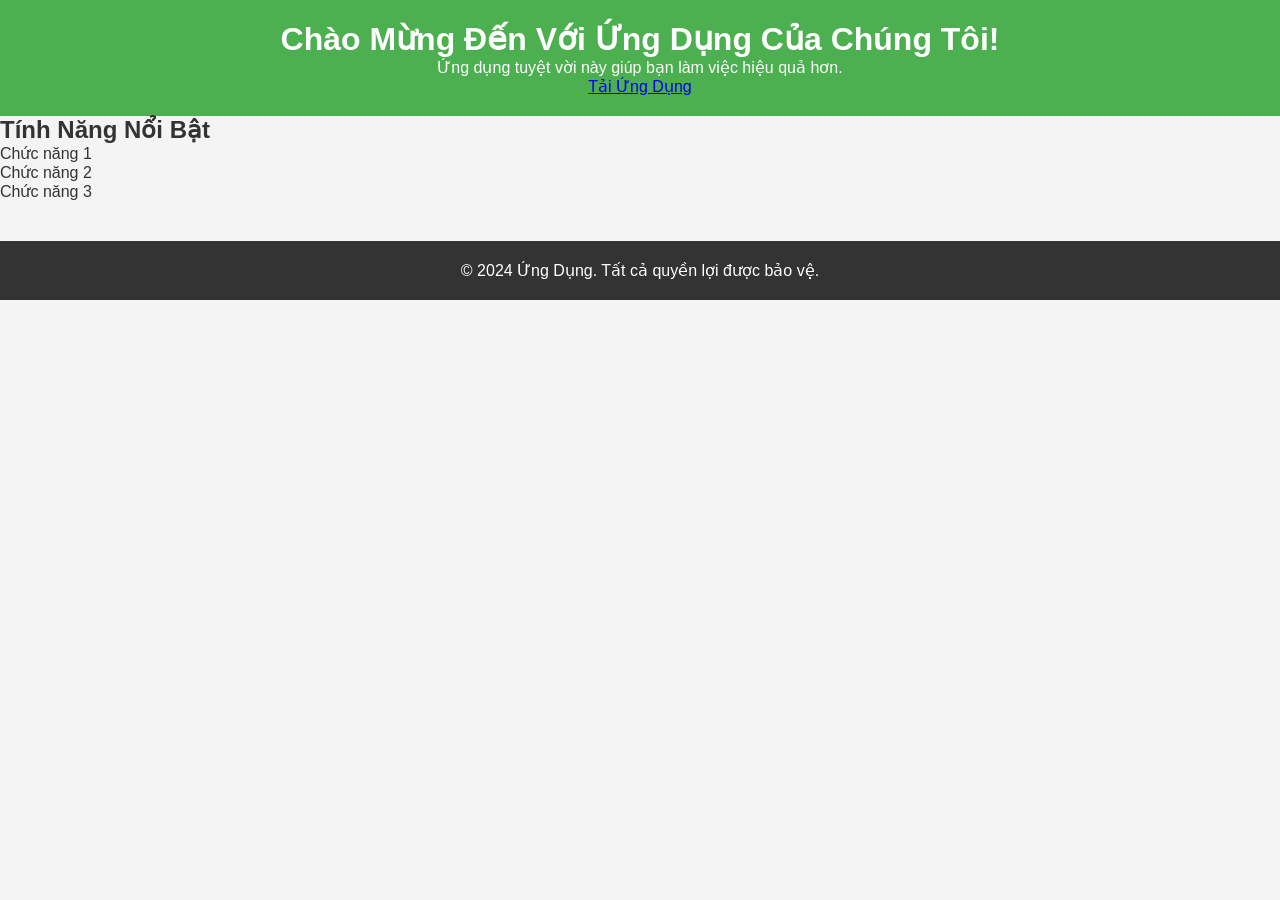
==== index.html @ b2758ced "Update index.html" ====
<!DOCTYPE html>
<html lang="vi">
<head>
    <meta charset="UTF-8">
    <meta name="viewport" content="width=device-width, initial-scale=1.0">
    <meta http-equiv="X-UA-Compatible" content="ie=edge">
    <title>Giới thiệu Ứng Dụng</title>
    <link rel="stylesheet" href="style.css">
</head>
<body>
    <header>
        <div class="container">
            <h1>Chào Mừng Đến Với Ứng Dụng Của Chúng Tôi!</h1>
            <p>Ứng dụng tuyệt vời này giúp bạn làm việc hiệu quả hơn.</p>
            <a href="download-link" class="btn">Tải Ứng Dụng</a>
        </div>
    </header>

    <section class="features">
        <div class="container">
            <h2>Tính Năng Nổi Bật</h2>
            <ul>
                <li>Chức năng 1</li>
                <li>Chức năng 2</li>
                <li>Chức năng 3</li>
            </ul>
        </div>
    </section>

    <footer>
        <div class="container">
            <p>&copy; 2024 Ứng Dụng. Tất cả quyền lợi được bảo vệ.</p>
        </div>
    </footer>
</body>
</html>
---- style.css ----
/* General reset */
* {
    margin: 0;
    padding: 0;
    box-sizing: border-box;
}

/* Body */
body {
    font-family: Arial, sans-serif;
    background-color: #f4f4f4;
    color: #333;
}

/* Header */
header {
    background-color: #4CAF50;
    color: white;
    padding: 20px;
    text-align: center;
}

/* About Section */
#about {
    padding: 40px 20px;
    text-align: center;
    background-color: #ffffff;
}

#about h2 {
    font-size: 2em;
    margin-bottom: 20px;
}

#about p {
    font-size: 1.2em;
    margin-bottom: 20px;
}

/* Download Section */
#download {
    padding: 40px 20px;
    text-align: center;
    background-color: #ffffff;
}

.download-buttons {
    margin-top: 20px;
}

.download-btn {
    display: inline-block;
    padding: 15px 30px;
    margin: 10px;
    background-color: #4CAF50;
    color: white;
    text-decoration: none;
    border-radius: 5px;
    font-size: 1.2em;
}

.download-btn:hover {
    background-color: #45a049;
}

/* Footer */
footer {
    text-align: center;
    padding: 20px;
    background-color: #333;
    color: white;
    margin-top: 40px;
}
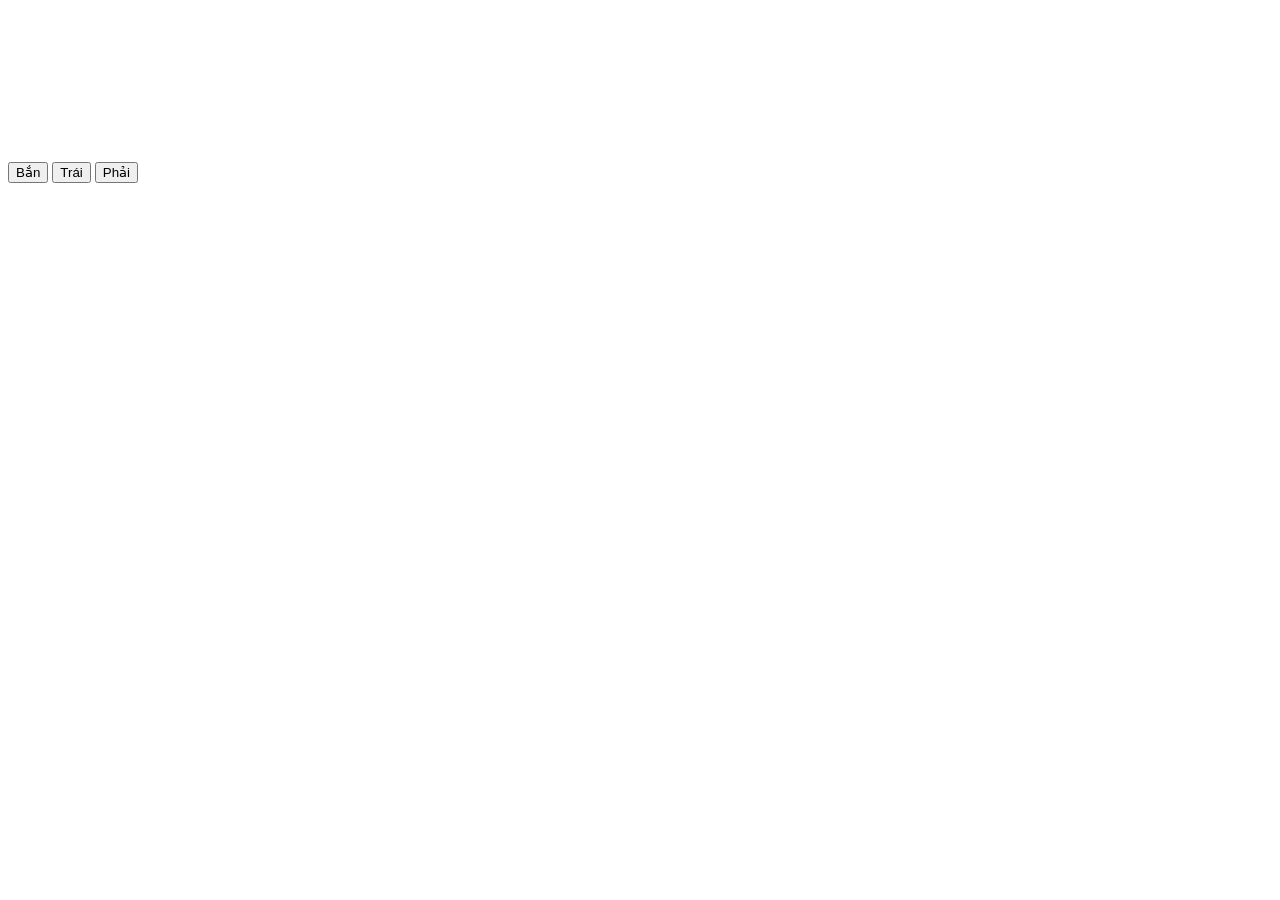
==== commit 4a79b474: "Update index.html" ====
--- a/index.html
+++ b/index.html
@@ -1,36 +1,20 @@
 <!DOCTYPE html>
-<html lang="vi">
+<html lang="en">
 <head>
-    <meta charset="UTF-8">
-    <meta name="viewport" content="width=device-width, initial-scale=1.0">
-    <meta http-equiv="X-UA-Compatible" content="ie=edge">
-    <title>Giới thiệu Ứng Dụng</title>
-    <link rel="stylesheet" href="style.css">
+  <meta charset="UTF-8">
+  <meta name="viewport" content="width=device-width, initial-scale=1.0">
+  <title>Trò chơi bắn xe tăng</title>
+  <link rel="stylesheet" href="styles.css">
 </head>
 <body>
-    <header>
-        <div class="container">
-            <h1>Chào Mừng Đến Với Ứng Dụng Của Chúng Tôi!</h1>
-            <p>Ứng dụng tuyệt vời này giúp bạn làm việc hiệu quả hơn.</p>
-            <a href="download-link" class="btn">Tải Ứng Dụng</a>
-        </div>
-    </header>
-
-    <section class="features">
-        <div class="container">
-            <h2>Tính Năng Nổi Bật</h2>
-            <ul>
-                <li>Chức năng 1</li>
-                <li>Chức năng 2</li>
-                <li>Chức năng 3</li>
-            </ul>
-        </div>
-    </section>
-
-    <footer>
-        <div class="container">
-            <p>&copy; 2024 Ứng Dụng. Tất cả quyền lợi được bảo vệ.</p>
-        </div>
-    </footer>
+  <div id="game-container">
+    <canvas id="gameCanvas"></canvas>
+    <div id="controls">
+      <button id="fire-button">Bắn</button>
+      <button id="move-left">Trái</button>
+      <button id="move-right">Phải</button>
+    </div>
+  </div>
+  <script src="script.js"></script>
 </body>
 </html>
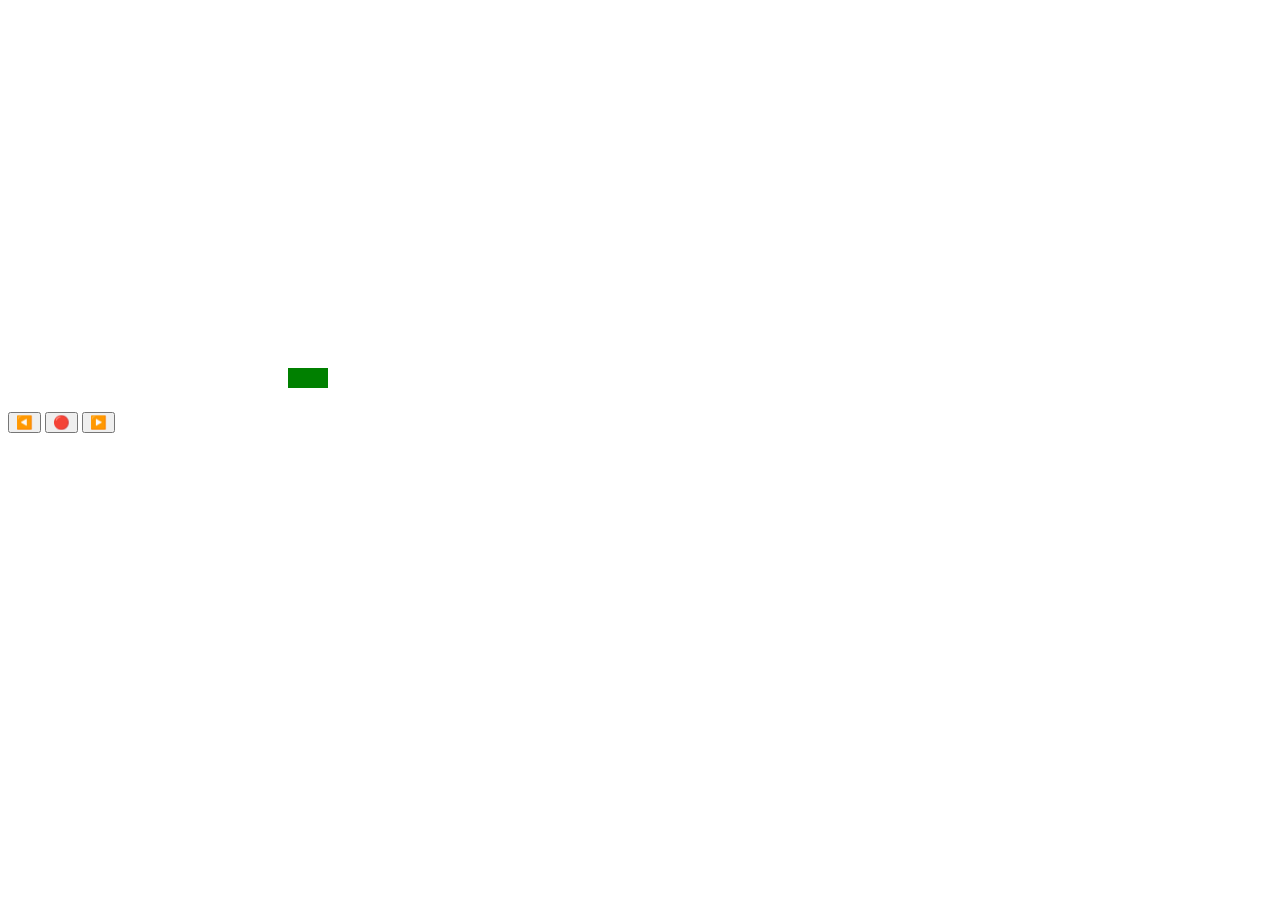
==== commit 80ec60f4: "Update index.html" ====
--- a/index.html
+++ b/index.html
@@ -10,9 +10,9 @@
   <div id="game-container">
     <canvas id="gameCanvas"></canvas>
     <div id="controls">
-      <button id="fire-button">Bắn</button>
-      <button id="move-left">Trái</button>
-      <button id="move-right">Phải</button>
+      <button id="move-left">◀️</button>
+      <button id="fire-button">🔴</button>
+      <button id="move-right">▶️</button>
     </div>
   </div>
   <script src="script.js"></script>
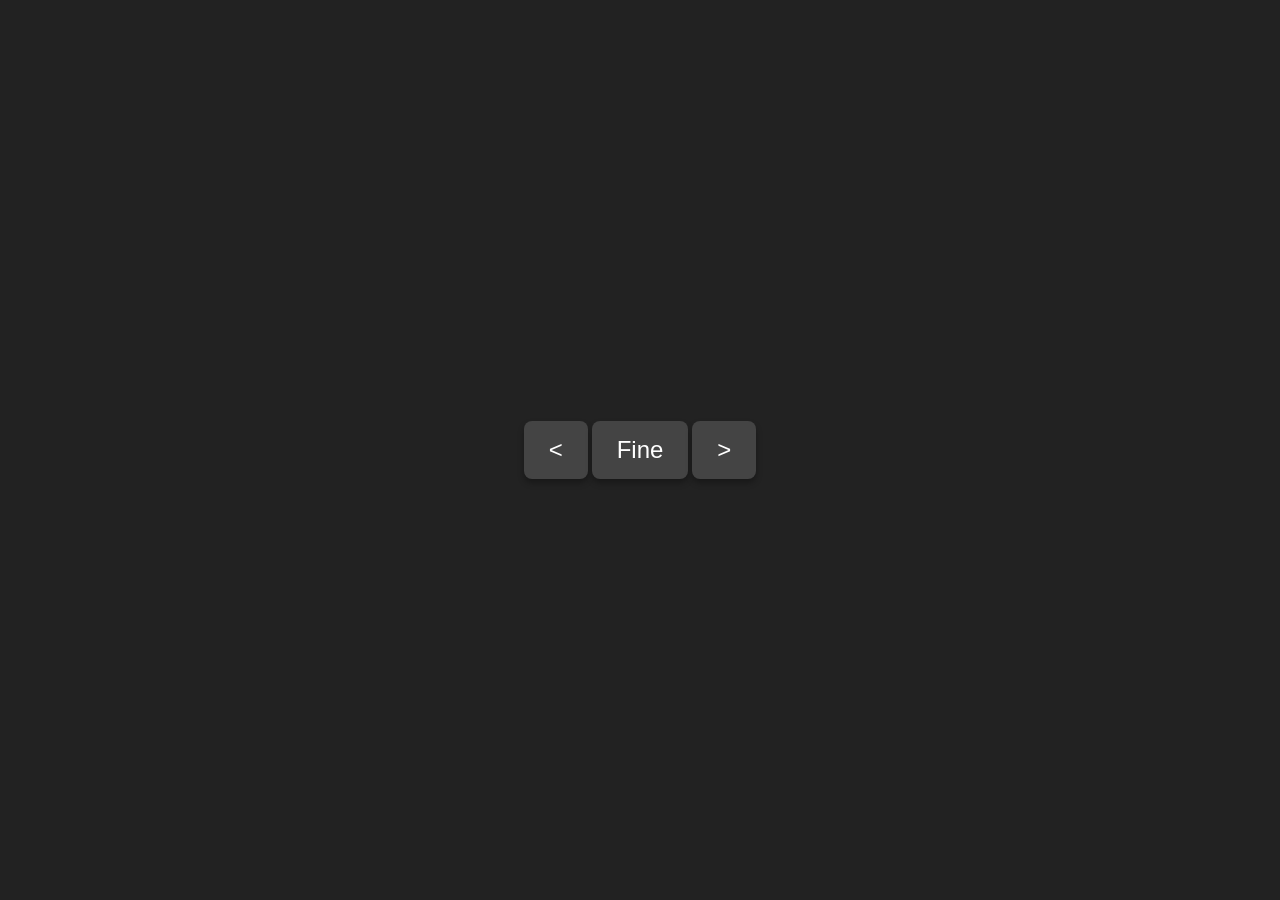
==== commit fc5449e1: "Update index.html" ====
--- a/index.html
+++ b/index.html
@@ -1,20 +1,21 @@
 <!DOCTYPE html>
 <html lang="en">
 <head>
-  <meta charset="UTF-8">
-  <meta name="viewport" content="width=device-width, initial-scale=1.0">
-  <title>Trò chơi bắn xe tăng</title>
-  <link rel="stylesheet" href="styles.css">
+    <meta charset="UTF-8">
+    <meta name="viewport" content="width=device-width, initial-scale=1.0">
+    <title>Game Xe Di Chuyển</title>
+    <link rel="stylesheet" href="style.css">
 </head>
 <body>
-  <div id="game-container">
-    <canvas id="gameCanvas"></canvas>
-    <div id="controls">
-      <button id="move-left">◀️</button>
-      <button id="fire-button">🔴</button>
-      <button id="move-right">▶️</button>
+    <div class="game-container">
+        <div class="car player-car" id="player"></div>
+        <div class="car enemy-car" id="enemy"></div>
+        <div class="controls">
+            <button id="left">&lt;</button>
+            <button id="finish">Fine</button>
+            <button id="right">&gt;</button>
+        </div>
     </div>
-  </div>
-  <script src="script.js"></script>
+    <script src="script.js"></script>
 </body>
 </html>
--- a/style.css
+++ b/style.css
@@ -0,0 +1,57 @@
+/* Đặt lại margin và padding */
+* {
+  margin: 0;
+  padding: 0;
+  box-sizing: border-box;
+}
+
+body {
+  background-color: #222;
+  display: flex;
+  justify-content: center;
+  align-items: center;
+  height: 100vh;
+  overflow: hidden;
+}
+
+#game-container {
+  position: relative;
+  width: 100%;
+  max-width: 800px; /* Giới hạn tối đa */
+  height: 100%;
+}
+
+canvas {
+  display: block;
+  width: 100%;
+  height: 85vh; /* Chiếm 85% màn hình */
+  background-color: #000;
+  border: 2px solid #fff;
+}
+
+#controls {
+  display: flex;
+  justify-content: space-around;
+  align-items: center;
+  position: absolute;
+  bottom: 0;
+  width: 100%;
+  padding: 10px 0;
+  background-color: rgba(0, 0, 0, 0.7);
+}
+
+button {
+  padding: 15px 25px;
+  font-size: 24px;
+  color: #fff;
+  background-color: #444;
+  border: none;
+  border-radius: 8px;
+  box-shadow: 0 4px 6px rgba(0, 0, 0, 0.3);
+  cursor: pointer;
+}
+
+button:active {
+  transform: scale(0.9);
+  background-color: #666;
+}
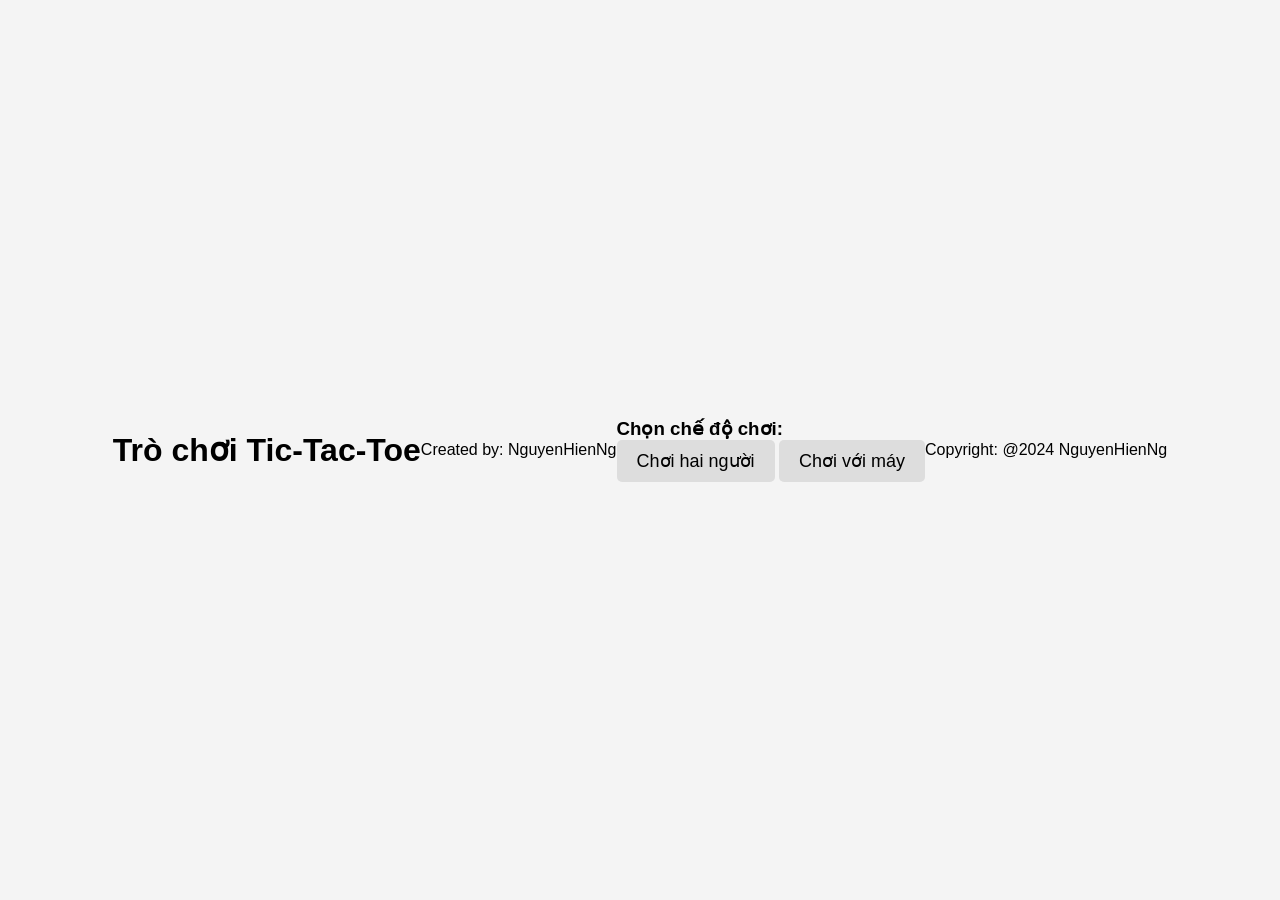
==== commit 8dc0bfaa: "Update index.html" ====
--- a/index.html
+++ b/index.html
@@ -1,21 +1,35 @@
 <!DOCTYPE html>
-<html lang="en">
+<html lang="vi">
 <head>
     <meta charset="UTF-8">
     <meta name="viewport" content="width=device-width, initial-scale=1.0">
-    <title>Game Xe Di Chuyển</title>
+    <title>Trò chơi Tic-Tac-Toe</title>
     <link rel="stylesheet" href="style.css">
 </head>
 <body>
-    <div class="game-container">
-        <div class="car player-car" id="player"></div>
-        <div class="car enemy-car" id="enemy"></div>
-        <div class="controls">
-            <button id="left">&lt;</button>
-            <button id="finish">Fine</button>
-            <button id="right">&gt;</button>
+    <h1>Trò chơi Tic-Tac-Toe</h1>
+    <p>Created by: NguyenHienNg</p>
+    <div id="menu">
+        <h3>Chọn chế độ chơi:</h3>
+        <button onclick="startTwoPlayers()">Chơi hai người</button>
+        <button onclick="startWithAI()">Chơi với máy</button>
+    </div>
+
+    <div id="game-container" style="display: none;">
+        <h2 id="game-mode"></h2>
+        <div id="scoreboard">
+            <p>Người chơi X: <span id="scoreX">0</span></p>
+            <p>Người chơi O: <span id="scoreO">0</span></p>
         </div>
+        <div id="board"></div>
+        <p id="next-player">Người tiếp theo: X</p>
+        <button onclick="resetGame()">Khởi động lại màn chơi</button>
+        <button onclick="backToMenu()">Quay lại</button>
     </div>
+
+    <footer>
+        <p>Copyright: @2024 NguyenHienNg</p>
+    </footer>
     <script src="script.js"></script>
 </body>
 </html>
--- a/style.css
+++ b/style.css
@@ -1,57 +1,64 @@
-/* Đặt lại margin và padding */
+/* Định dạng căn chỉnh phù hợp với mọi màn hình */
 * {
-  margin: 0;
-  padding: 0;
-  box-sizing: border-box;
+    margin: 0;
+    padding: 0;
+    box-sizing: border-box;
 }
 
 body {
-  background-color: #222;
-  display: flex;
-  justify-content: center;
-  align-items: center;
-  height: 100vh;
-  overflow: hidden;
+    font-family: Arial, sans-serif;
+    background-color: #f4f4f4;
+    display: flex;
+    justify-content: center;
+    align-items: center;
+    height: 100vh;
+    overflow: hidden;
 }
 
-#game-container {
-  position: relative;
-  width: 100%;
-  max-width: 800px; /* Giới hạn tối đa */
-  height: 100%;
+.game-container {
+    position: relative;
+    width: 100%;
+    height: 100%;
+    background-color: #ffffff;
+    overflow: hidden;
 }
 
-canvas {
-  display: block;
-  width: 100%;
-  height: 85vh; /* Chiếm 85% màn hình */
-  background-color: #000;
-  border: 2px solid #fff;
+.car {
+    position: absolute;
+    width: 50px;
+    height: 70px;
+    background-color: black;
+    border: 2px solid #333;
+    top: 10%;
 }
 
-#controls {
-  display: flex;
-  justify-content: space-around;
-  align-items: center;
-  position: absolute;
-  bottom: 0;
-  width: 100%;
-  padding: 10px 0;
-  background-color: rgba(0, 0, 0, 0.7);
+.player-car {
+    bottom: 10%;
+    left: 45%;
+}
+
+.enemy-car {
+    top: 0%;
+    left: 45%;
+}
+
+.controls {
+    position: absolute;
+    bottom: 10px;
+    width: 100%;
+    display: flex;
+    justify-content: space-evenly;
 }
 
 button {
-  padding: 15px 25px;
-  font-size: 24px;
-  color: #fff;
-  background-color: #444;
-  border: none;
-  border-radius: 8px;
-  box-shadow: 0 4px 6px rgba(0, 0, 0, 0.3);
-  cursor: pointer;
+    font-size: 18px;
+    padding: 10px 20px;
+    border: none;
+    background-color: #ddd;
+    border-radius: 5px;
+    cursor: pointer;
 }
 
-button:active {
-  transform: scale(0.9);
-  background-color: #666;
+button:hover {
+    background-color: #bbb;
 }
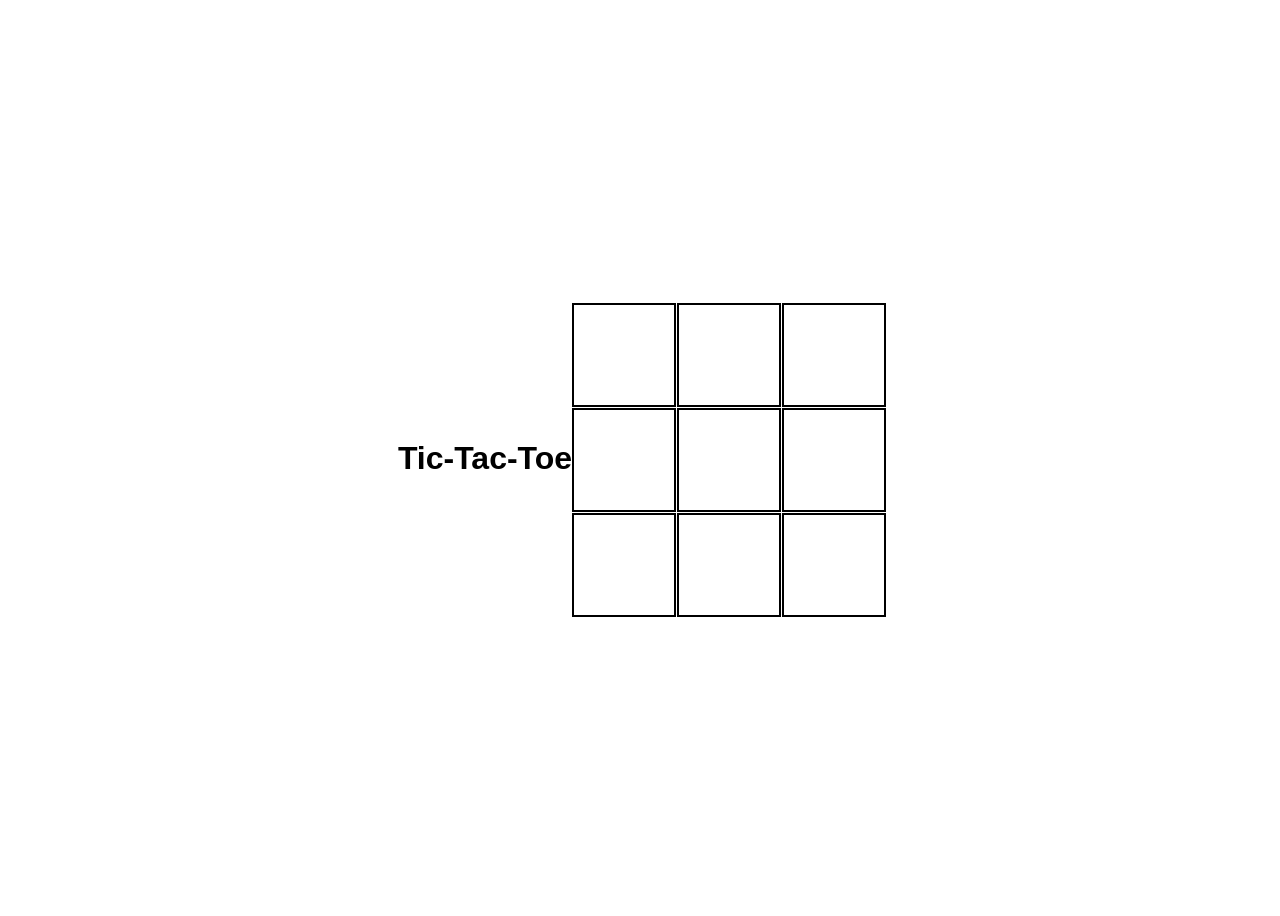
==== commit baed78c3: "Update index.html" ====
--- a/index.html
+++ b/index.html
@@ -1,35 +1,24 @@
 <!DOCTYPE html>
-<html lang="vi">
+<html lang="en">
 <head>
     <meta charset="UTF-8">
     <meta name="viewport" content="width=device-width, initial-scale=1.0">
-    <title>Trò chơi Tic-Tac-Toe</title>
+    <title>Tic-Tac-Toe</title>
     <link rel="stylesheet" href="style.css">
 </head>
 <body>
-    <h1>Trò chơi Tic-Tac-Toe</h1>
-    <p>Created by: NguyenHienNg</p>
-    <div id="menu">
-        <h3>Chọn chế độ chơi:</h3>
-        <button onclick="startTwoPlayers()">Chơi hai người</button>
-        <button onclick="startWithAI()">Chơi với máy</button>
+    <h1>Tic-Tac-Toe</h1>
+    <div id="board">
+        <div class="cell" data-index="0"></div>
+        <div class="cell" data-index="1"></div>
+        <div class="cell" data-index="2"></div>
+        <div class="cell" data-index="3"></div>
+        <div class="cell" data-index="4"></div>
+        <div class="cell" data-index="5"></div>
+        <div class="cell" data-index="6"></div>
+        <div class="cell" data-index="7"></div>
+        <div class="cell" data-index="8"></div>
     </div>
-
-    <div id="game-container" style="display: none;">
-        <h2 id="game-mode"></h2>
-        <div id="scoreboard">
-            <p>Người chơi X: <span id="scoreX">0</span></p>
-            <p>Người chơi O: <span id="scoreO">0</span></p>
-        </div>
-        <div id="board"></div>
-        <p id="next-player">Người tiếp theo: X</p>
-        <button onclick="resetGame()">Khởi động lại màn chơi</button>
-        <button onclick="backToMenu()">Quay lại</button>
-    </div>
-
-    <footer>
-        <p>Copyright: @2024 NguyenHienNg</p>
-    </footer>
     <script src="script.js"></script>
 </body>
 </html>
--- a/style.css
+++ b/style.css
@@ -1,64 +1,25 @@
-/* Định dạng căn chỉnh phù hợp với mọi màn hình */
-* {
-    margin: 0;
-    padding: 0;
-    box-sizing: border-box;
-}
-
 body {
-    font-family: Arial, sans-serif;
-    background-color: #f4f4f4;
     display: flex;
     justify-content: center;
     align-items: center;
     height: 100vh;
-    overflow: hidden;
+    font-family: Arial, sans-serif;
 }
 
-.game-container {
-    position: relative;
-    width: 100%;
-    height: 100%;
-    background-color: #ffffff;
-    overflow: hidden;
+#board {
+    display: grid;
+    grid-template-columns: repeat(3, 100px);
+    grid-template-rows: repeat(3, 100px);
+    gap: 5px;
 }
 
-.car {
-    position: absolute;
-    width: 50px;
-    height: 70px;
-    background-color: black;
-    border: 2px solid #333;
-    top: 10%;
-}
-
-.player-car {
-    bottom: 10%;
-    left: 45%;
-}
-
-.enemy-car {
-    top: 0%;
-    left: 45%;
-}
-
-.controls {
-    position: absolute;
-    bottom: 10px;
-    width: 100%;
+.cell {
+    width: 100px;
+    height: 100px;
     display: flex;
-    justify-content: space-evenly;
-}
-
-button {
-    font-size: 18px;
-    padding: 10px 20px;
-    border: none;
-    background-color: #ddd;
-    border-radius: 5px;
+    justify-content: center;
+    align-items: center;
+    border: 2px solid #000;
+    font-size: 24px;
     cursor: pointer;
 }
-
-button:hover {
-    background-color: #bbb;
-}
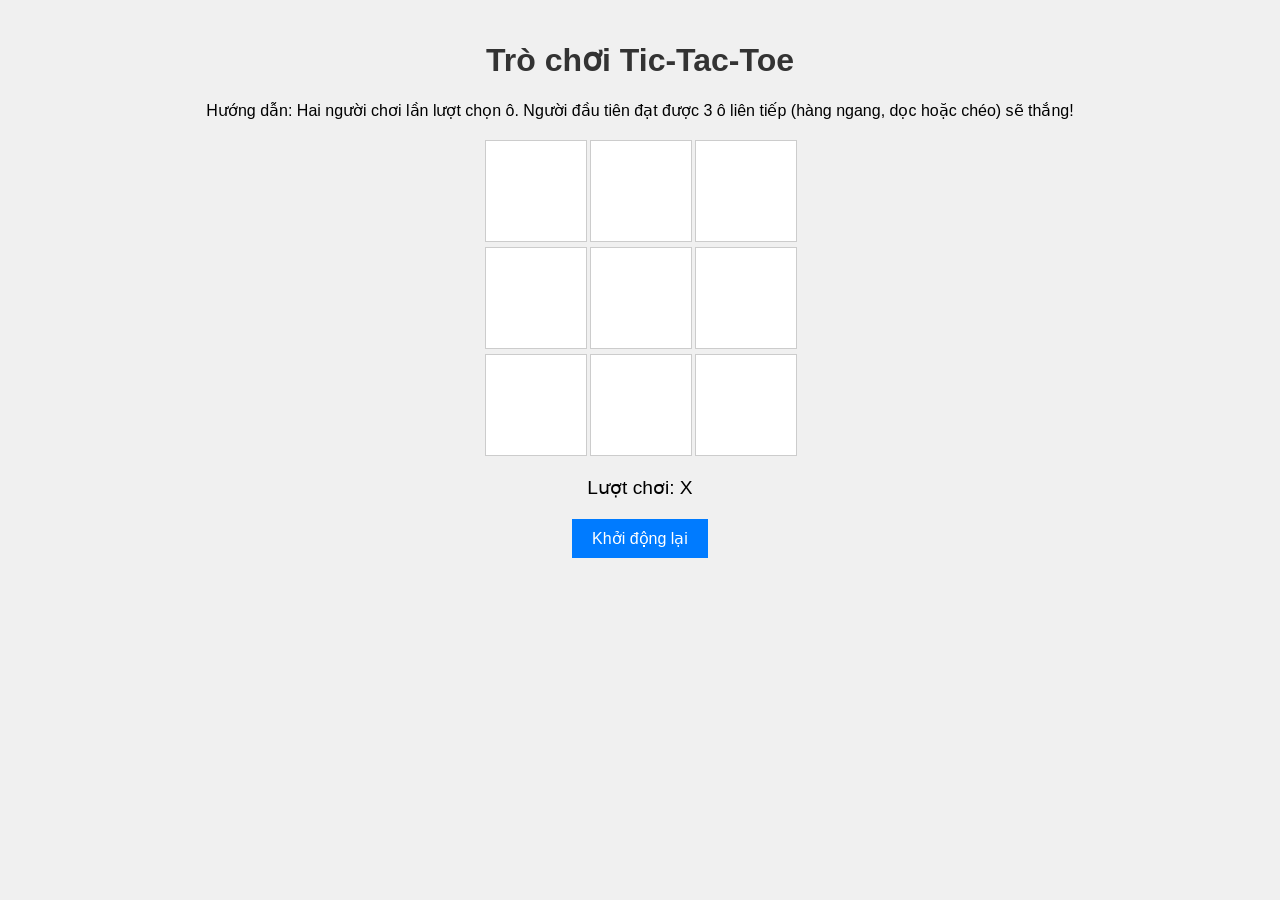
==== commit 3f78019e: "Cập nhật index.html" ====
--- a/index.html
+++ b/index.html
@@ -1,24 +1,129 @@
 <!DOCTYPE html>
-<html lang="en">
+<html lang="vi">
 <head>
     <meta charset="UTF-8">
     <meta name="viewport" content="width=device-width, initial-scale=1.0">
-    <title>Tic-Tac-Toe</title>
-    <link rel="stylesheet" href="style.css">
+    <title>Trò chơi Tic-Tac-Toe</title>
+    <style>
+        body {
+            font-family: Arial, sans-serif;
+            text-align: center;
+            margin: 0;
+            padding: 20px;
+            background-color: #f0f0f0;
+        }
+        h1 {
+            color: #333;
+        }
+        #board {
+            display: grid;
+            grid-template-columns: repeat(3, 100px);
+            grid-gap: 5px;
+            justify-content: center;
+            margin: 20px auto;
+        }
+        .cell {
+            width: 100px;
+            height: 100px;
+            background-color: #fff;
+            border: 1px solid #ccc;
+            font-size: 2em;
+            display: flex;
+            align-items: center;
+            justify-content: center;
+            cursor: pointer;
+        }
+        .cell.taken {
+            pointer-events: none;
+        }
+        #turn {
+            margin: 20px 0;
+            font-size: 1.2em;
+        }
+        button {
+            padding: 10px 20px;
+            font-size: 1em;
+            background-color: #007bff;
+            color: #fff;
+            border: none;
+            cursor: pointer;
+        }
+        button:hover {
+            background-color: #0056b3;
+        }
+    </style>
 </head>
 <body>
-    <h1>Tic-Tac-Toe</h1>
-    <div id="board">
-        <div class="cell" data-index="0"></div>
-        <div class="cell" data-index="1"></div>
-        <div class="cell" data-index="2"></div>
-        <div class="cell" data-index="3"></div>
-        <div class="cell" data-index="4"></div>
-        <div class="cell" data-index="5"></div>
-        <div class="cell" data-index="6"></div>
-        <div class="cell" data-index="7"></div>
-        <div class="cell" data-index="8"></div>
-    </div>
-    <script src="script.js"></script>
+    <h1>Trò chơi Tic-Tac-Toe</h1>
+    <p>Hướng dẫn: Hai người chơi lần lượt chọn ô. Người đầu tiên đạt được 3 ô liên tiếp (hàng ngang, dọc hoặc chéo) sẽ thắng!</p>
+    <div id="board"></div>
+    <div id="turn">Lượt chơi: X</div>
+    <button onclick="resetGame()">Khởi động lại</button>
+
+    <script>
+        const board = document.getElementById("board");
+        const turnDisplay = document.getElementById("turn");
+        let currentPlayer = "X";
+        let gameOver = false;
+
+        // Tạo bảng
+        function createBoard() {
+            board.innerHTML = "";
+            for (let i = 0; i < 9; i++) {
+                const cell = document.createElement("div");
+                cell.classList.add("cell");
+                cell.addEventListener("click", () => makeMove(cell, i));
+                board.appendChild(cell);
+            }
+        }
+
+        // Xử lý lượt chơi
+        function makeMove(cell, index) {
+            if (!gameOver && !cell.textContent) {
+                cell.textContent = currentPlayer;
+                cell.classList.add("taken");
+
+                if (checkWin()) {
+                    turnDisplay.textContent = `Người chơi ${currentPlayer} thắng!`;
+                    gameOver = true;
+                } else if (Array.from(board.children).every(cell => cell.textContent)) {
+                    turnDisplay.textContent = "Hòa!";
+                    gameOver = true;
+                } else {
+                    currentPlayer = currentPlayer === "X" ? "O" : "X";
+                    turnDisplay.textContent = `Lượt chơi: ${currentPlayer}`;
+                }
+            }
+        }
+
+        // Kiểm tra điều kiện thắng
+        function checkWin() {
+            const cells = Array.from(board.children);
+            const winPatterns = [
+                [0, 1, 2],
+                [3, 4, 5],
+                [6, 7, 8],
+                [0, 3, 6],
+                [1, 4, 7],
+                [2, 5, 8],
+                [0, 4, 8],
+                [2, 4, 6],
+            ];
+            return winPatterns.some(pattern => 
+                pattern.every(index => cells[index].textContent === currentPlayer)
+            );
+        }
+
+        // Khởi động lại trò chơi
+        function resetGame() {
+            currentPlayer = "X";
+            gameOver = false;
+            turnDisplay.textContent = `Lượt chơi: ${currentPlayer}`;
+            createBoard();
+        }
+
+        // Khởi tạo bảng khi tải trang
+        createBoard();
+    </script>
 </body>
-</html>
+</html>
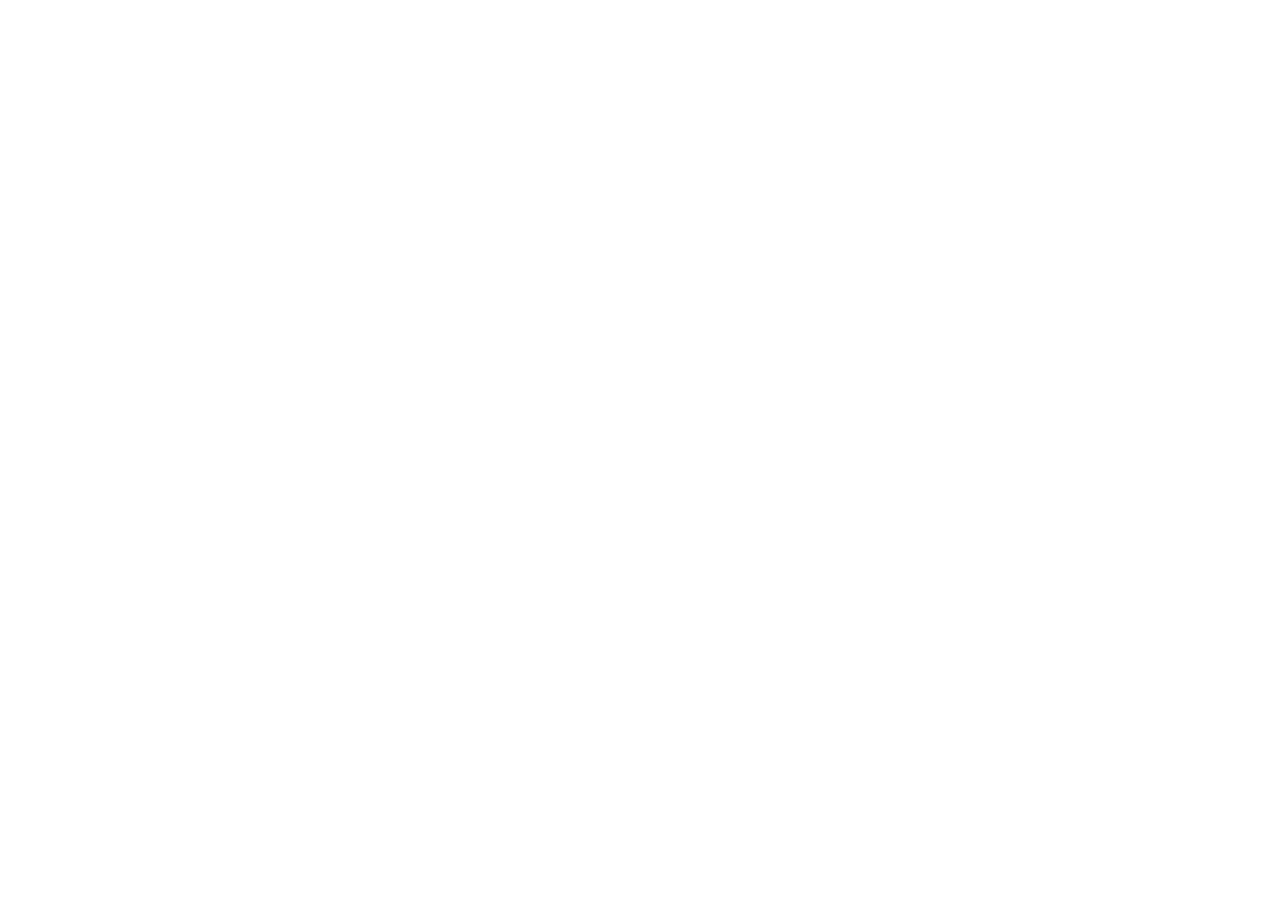
==== commit 98eee8d9: "Update Website v1.0" ====
--- a/index.html
+++ b/index.html
@@ -1,129 +1,38 @@
 <!DOCTYPE html>
-<html lang="vi">
+<html>
 <head>
-    <meta charset="UTF-8">
-    <meta name="viewport" content="width=device-width, initial-scale=1.0">
-    <title>Trò chơi Tic-Tac-Toe</title>
-    <style>
-        body {
-            font-family: Arial, sans-serif;
-            text-align: center;
-            margin: 0;
-            padding: 20px;
-            background-color: #f0f0f0;
-        }
-        h1 {
-            color: #333;
-        }
-        #board {
-            display: grid;
-            grid-template-columns: repeat(3, 100px);
-            grid-gap: 5px;
-            justify-content: center;
-            margin: 20px auto;
-        }
-        .cell {
-            width: 100px;
-            height: 100px;
-            background-color: #fff;
-            border: 1px solid #ccc;
-            font-size: 2em;
-            display: flex;
-            align-items: center;
-            justify-content: center;
-            cursor: pointer;
-        }
-        .cell.taken {
-            pointer-events: none;
-        }
-        #turn {
-            margin: 20px 0;
-            font-size: 1.2em;
-        }
-        button {
-            padding: 10px 20px;
-            font-size: 1em;
-            background-color: #007bff;
-            color: #fff;
-            border: none;
-            cursor: pointer;
-        }
-        button:hover {
-            background-color: #0056b3;
-        }
-    </style>
+  <!--
+    If you are serving your web app in a path other than the root, change the
+    href value below to reflect the base path you are serving from.
+
+    The path provided below has to start and end with a slash "/" in order for
+    it to work correctly.
+
+    For more details:
+    * https://developer.mozilla.org/en-US/docs/Web/HTML/Element/base
+
+    This is a placeholder for base href that will be replaced by the value of
+    the `--base-href` argument provided to `flutter build`.
+  -->
+  <base href="/">
+
+  <meta charset="UTF-8">
+  <meta content="IE=Edge" http-equiv="X-UA-Compatible">
+  <meta name="description" content="A new Flutter project.">
+
+  <!-- iOS meta tags & icons -->
+  <meta name="mobile-web-app-capable" content="yes">
+  <meta name="apple-mobile-web-app-status-bar-style" content="black">
+  <meta name="apple-mobile-web-app-title" content="myapp">
+  <link rel="apple-touch-icon" href="icons/Icon-192.png">
+
+  <!-- Favicon -->
+  <link rel="icon" type="image/png" href="favicon.png"/>
+
+  <title>myapp</title>
+  <link rel="manifest" href="manifest.json">
 </head>
 <body>
-    <h1>Trò chơi Tic-Tac-Toe</h1>
-    <p>Hướng dẫn: Hai người chơi lần lượt chọn ô. Người đầu tiên đạt được 3 ô liên tiếp (hàng ngang, dọc hoặc chéo) sẽ thắng!</p>
-    <div id="board"></div>
-    <div id="turn">Lượt chơi: X</div>
-    <button onclick="resetGame()">Khởi động lại</button>
-
-    <script>
-        const board = document.getElementById("board");
-        const turnDisplay = document.getElementById("turn");
-        let currentPlayer = "X";
-        let gameOver = false;
-
-        // Tạo bảng
-        function createBoard() {
-            board.innerHTML = "";
-            for (let i = 0; i < 9; i++) {
-                const cell = document.createElement("div");
-                cell.classList.add("cell");
-                cell.addEventListener("click", () => makeMove(cell, i));
-                board.appendChild(cell);
-            }
-        }
-
-        // Xử lý lượt chơi
-        function makeMove(cell, index) {
-            if (!gameOver && !cell.textContent) {
-                cell.textContent = currentPlayer;
-                cell.classList.add("taken");
-
-                if (checkWin()) {
-                    turnDisplay.textContent = `Người chơi ${currentPlayer} thắng!`;
-                    gameOver = true;
-                } else if (Array.from(board.children).every(cell => cell.textContent)) {
-                    turnDisplay.textContent = "Hòa!";
-                    gameOver = true;
-                } else {
-                    currentPlayer = currentPlayer === "X" ? "O" : "X";
-                    turnDisplay.textContent = `Lượt chơi: ${currentPlayer}`;
-                }
-            }
-        }
-
-        // Kiểm tra điều kiện thắng
-        function checkWin() {
-            const cells = Array.from(board.children);
-            const winPatterns = [
-                [0, 1, 2],
-                [3, 4, 5],
-                [6, 7, 8],
-                [0, 3, 6],
-                [1, 4, 7],
-                [2, 5, 8],
-                [0, 4, 8],
-                [2, 4, 6],
-            ];
-            return winPatterns.some(pattern => 
-                pattern.every(index => cells[index].textContent === currentPlayer)
-            );
-        }
-
-        // Khởi động lại trò chơi
-        function resetGame() {
-            currentPlayer = "X";
-            gameOver = false;
-            turnDisplay.textContent = `Lượt chơi: ${currentPlayer}`;
-            createBoard();
-        }
-
-        // Khởi tạo bảng khi tải trang
-        createBoard();
-    </script>
+  <script src="flutter_bootstrap.js" async></script>
 </body>
-</html>+</html>
